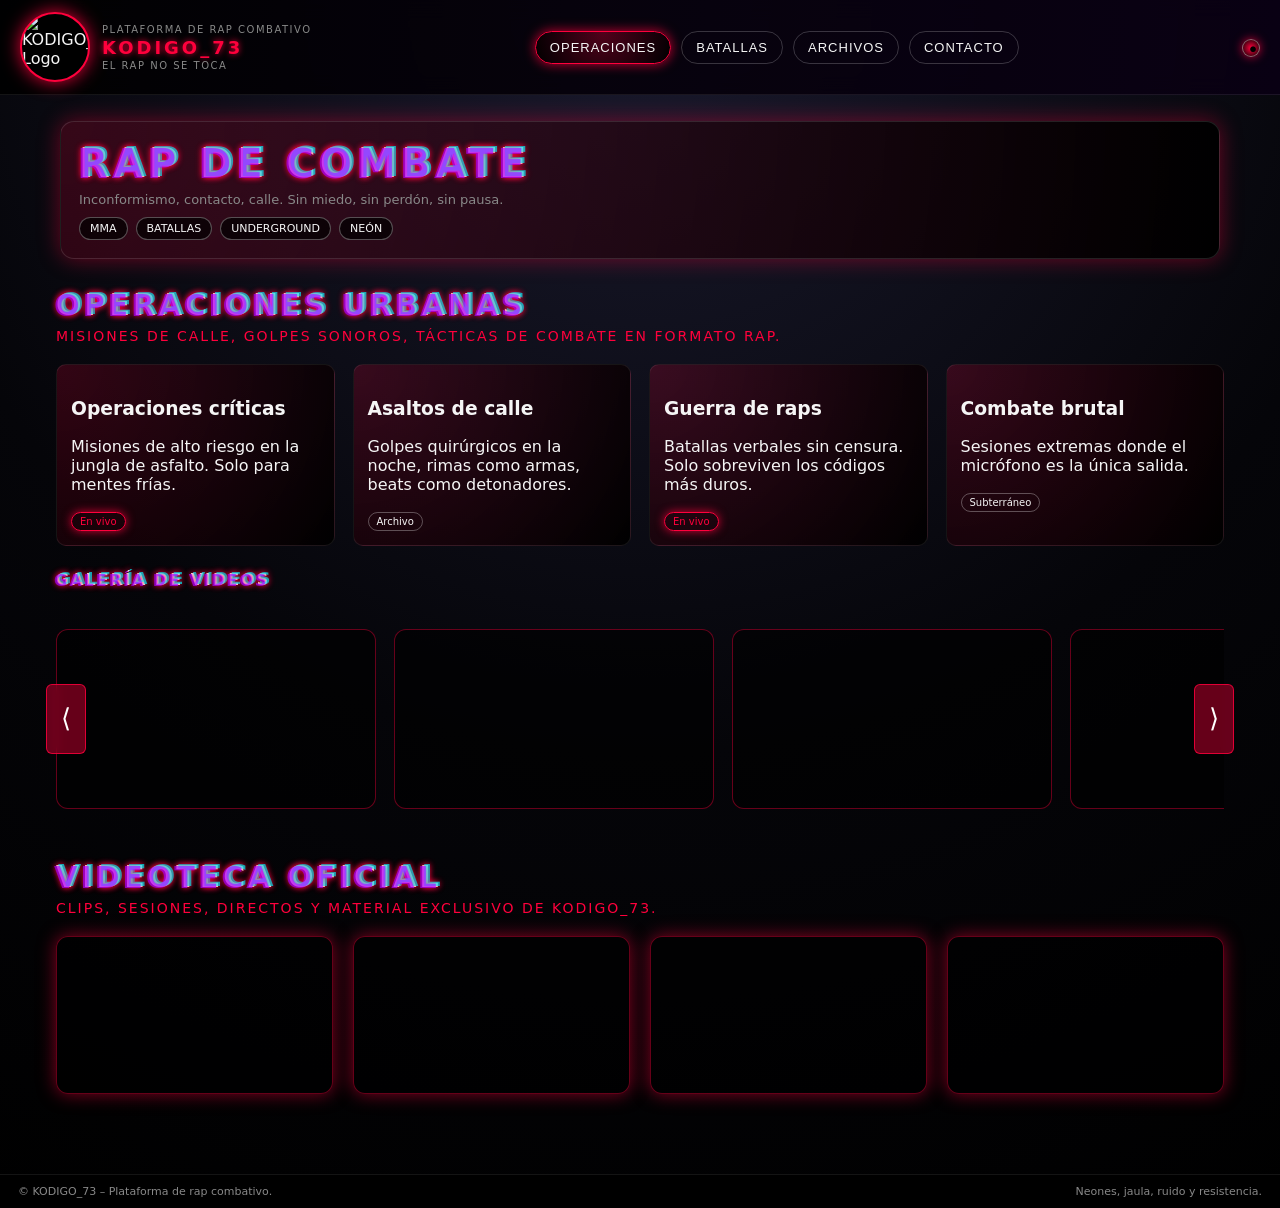
==== index.html @ 4fc9c53d "Add files via upload" ====
<!DOCTYPE html>
<html lang="es">
<head>
  <meta charset="UTF-8" />
  <meta name="viewport" content="width=device-width, initial-scale=1.0" />
  <title>KODIGO_73 – Plataforma de rap combativo</title>
  <link rel="stylesheet" href="styles.css" />
</head>
<body>
  <!-- Fondos -->
  <div class="bg-noise"></div>
  <div class="bg-cage"></div>

  <!-- Header -->
  <header class="header">
    <div class="logo-area">
      <div class="logo-wrapper">
        <img src="assets/logo-kodigo73.png" alt="KODIGO_73 Logo" class="logo-img" />
      </div>
      <div class="brand-text">
        <span class="brand-top">Plataforma de rap combativo</span>
        <span class="brand-main">KODIGO_73</span>
        <span class="brand-bottom">El rap no se toca</span>
      </div>
    </div>

    <nav class="nav">
      <button class="nav-tab active" data-tab="operaciones">Operaciones</button>
      <button class="nav-tab" data-tab="batallas">Batallas</button>
      <button class="nav-tab" data-tab="archivos">Archivos</button>
      <button class="nav-tab" data-tab="contacto">Contacto</button>
    </nav>

    <div class="header-right">
      <button id="adminTrigger" class="admin-trigger" title="Acceso oculto">●</button>
    </div>
  </header>

  <!-- Hero -->
  <section class="hero">
    <div class="hero-inner">
      <h1 class="hero-title glitch" data-text="RAP DE COMBATE">
        RAP DE COMBATE
      </h1>
      <p class="hero-subtitle editable" data-key="hero-sub">
        Inconformismo, contacto, calle. Sin miedo, sin perdón, sin pausa.
      </p>
      <div class="hero-tags">
        <span class="hero-tag">MMA</span>
        <span class="hero-tag">Batallas</span>
        <span class="hero-tag">Underground</span>
        <span class="hero-tag">Neón</span>
      </div>
    </div>
  </section>

  <main class="main">
    <!-- PANEL ADMIN / BUILDER -->
    <section id="adminPanel" class="admin-panel hidden">
      <div class="admin-inner">
        <h2>Panel Maestro KODIGO_73</h2>
        <p>Modo edición activo. Todo lo que modifiques se guarda en este navegador.</p>
        <div class="admin-actions">
          <button id="exitAdmin" class="btn-secondary">Salir de admin</button>
          <button id="resetContent" class="btn-danger">Resetear contenido</button>
        </div>
      </div>
    </section>

    <!-- OPERACIONES -->
    <section id="operaciones" class="tab-content active">
      <h2 class="section-title glitch" data-text="OPERACIONES URBANAS">OPERACIONES URBANAS</h2>
      <p class="subtitle neon-red editable" data-key="operaciones-sub">
        Misiones de calle, golpes sonoros, tácticas de combate en formato rap.
      </p>

      <div class="grid">
        <article class="card editable" data-key="op-criticas">
          <h3>Operaciones críticas</h3>
          <p>Misiones de alto riesgo en la jungla de asfalto. Solo para mentes frías.</p>
          <span class="tag tag-live">En vivo</span>
        </article>

        <article class="card editable" data-key="asaltos-calle">
          <h3>Asaltos de calle</h3>
          <p>Golpes quirúrgicos en la noche, rimas como armas, beats como detonadores.</p>
          <span class="tag">Archivo</span>
        </article>

        <article class="card editable" data-key="guerra-raps">
          <h3>Guerra de raps</h3>
          <p>Batallas verbales sin censura. Solo sobreviven los códigos más duros.</p>
          <span class="tag tag-live">En vivo</span>
        </article>

        <article class="card editable" data-key="combate-brutal">
          <h3>Combate brutal</h3>
          <p>Sesiones extremas donde el micrófono es la única salida.</p>
          <span class="tag">Subterráneo</span>
        </article>
      </div>

      <!-- Slider tipo Netflix -->
      <h3 class="section-subtitle glitch" data-text="GALERÍA DE VIDEOS">GALERÍA DE VIDEOS</h3>

      <div class="video-slider-container">
        <button class="slider-btn left-btn">⟨</button>

        <div class="video-slider">
          <div class="video-card">
            <iframe src="https://www.youtube.com/embed/2vjPBrBU-TM" allowfullscreen></iframe>
          </div>
          <div class="video-card">
            <iframe src="https://www.youtube.com/embed/uelHwf8o7_U" allowfullscreen></iframe>
          </div>
          <div class="video-card">
            <iframe src="https://www.youtube.com/embed/hTWKbfoikeg" allowfullscreen></iframe>
          </div>
          <div class="video-card">
            <iframe src="https://www.youtube.com/embed/fJ9rUzIMcZQ" allowfullscreen></iframe>
          </div>
        </div>

        <button class="slider-btn right-btn">⟩</button>
      </div>
    </section>

    <!-- BATALLAS -->
    <section id="batallas" class="tab-content">
      <h2 class="section-title glitch" data-text="BATALLAS DE CONTACTO">BATALLAS DE CONTACTO</h2>
      <p class="subtitle neon-purple editable" data-key="batallas-sub">
        Línea frontal del sonido: cada barra es un impacto, cada punchline un directo a la mandíbula.
      </p>

      <div class="grid">
        <article class="card editable" data-key="batalla-resistencia">
          <h3>Batalla de resistencia</h3>
          <p>Rounds infinitos, solo aguanta quien respira ritmo y aguanta presión.</p>
          <span class="tag tag-live">En vivo</span>
        </article>

        <article class="card editable" data-key="batalla-jaula">
          <h3>Batalla en jaula</h3>
          <p>Formato cerrado, valla MMA, público encima, cero escapatoria.</p>
          <span class="tag">Jaula</span>
        </article>

        <article class="card editable" data-key="batalla-subsuelo">
          <h3>Subsuelo extremo</h3>
          <p>Batallas clandestinas, sin jueces, solo respeto y cicatrices.</p>
          <span class="tag">Subterráneo</span>
        </article>

        <article class="card editable" data-key="batalla-elite">
          <h3>Élite de contacto</h3>
          <p>Solo entran los que ya han sobrevivido a varias guerras de raps.</p>
          <span class="tag tag-live">Clasificatoria</span>
        </article>
      </div>
    </section>

    <!-- ARCHIVOS -->
    <section id="archivos" class="tab-content">
      <h2 class="section-title glitch" data-text="ARCHIVOS CLASIFICADOS">ARCHIVOS CLASIFICADOS</h2>
      <p class="subtitle neon-cyan editable" data-key="archivos-sub">
        Protocolos prohibidos, sesiones ocultas y material no apto para la superficie.
      </p>

      <div class="grid grid-archives">
        <article class="card slim editable" data-key="archivo-1">
          <h3>Código 73 – Ritmo de asalto</h3>
          <p>Compilación de beats diseñados para romper altavoces y cuellos.</p>
        </article>

        <article class="card slim editable" data-key="archivo-2">
          <h3>Entrevista desde el subsuelo</h3>
          <p>Conversaciones con voces que no verás en la TV ni en portadas limpias.</p>
        </article>

        <article class="card slim editable" data-key="archivo-3">
          <h3>Operaciones en garaje</h3>
          <p>Sesiones privadas, humo denso, luces rojas y metal oxidado.</p>
        </article>

        <article class="card slim editable" data-key="archivo-4">
          <h3>Protocolos prohibidos</h3>
          <p>Guías tácticas para sobrevivir en la ciudad hostil y en el circuito.</p>
        </article>
      </div>
    </section>

    <!-- CONTACTO -->
    <section id="contacto" class="tab-content">
      <h2 class="section-title glitch" data-text="CONTACTO SUBTERRÁNEO">CONTACTO SUBTERRÁNEO</h2>
      <p class="subtitle neon-green editable" data-key="contacto-sub">
        Si tienes código, encuentras la frecuencia. Si no, esto no es para ti.
      </p>

      <form class="contact-form">
        <div class="form-group">
          <label for="nombre">Alias</label>
          <input type="text" id="nombre" placeholder="Tu nombre de guerra" />
        </div>
        <div class="form-group">
          <label for="email">Canal seguro</label>
          <input type="email" id="email" placeholder="tu@kodigo73.com" />
        </div>
        <div class="form-group">
          <label for="mensaje">Mensaje cifrado</label>
          <textarea id="mensaje" rows="4" placeholder="Deja tu rastro aquí..."></textarea>
        </div>
        <button type="submit" class="btn-primary">Enviar señal</button>
      </form>
    </section>

    <!-- VIDEOTECA FINAL -->
    <section class="videoteca">
      <h2 class="section-title glitch" data-text="VIDEOTECA OFICIAL">VIDEOTECA OFICIAL</h2>
      <p class="subtitle neon-red editable" data-key="videoteca-sub">
        Clips, sesiones, directos y material exclusivo de KODIGO_73.
      </p>

      <div class="videoteca-grid">
        <div class="video-thumb">
          <iframe src="https://www.youtube.com/embed/2vjPBrBU-TM" allowfullscreen></iframe>
        </div>
        <div class="video-thumb">
          <iframe src="https://www.youtube.com/embed/uelHwf8o7_U" allowfullscreen></iframe>
        </div>
        <div class="video-thumb">
          <iframe src="https://www.youtube.com/embed/hTWKbfoikeg" allowfullscreen></iframe>
        </div>
        <div class="video-thumb">
          <iframe src="https://www.youtube.com/embed/fJ9rUzIMcZQ" allowfullscreen></iframe>
        </div>
      </div>
    </section>
  </main>

  <footer class="footer">
    <span>© KODIGO_73 – Plataforma de rap combativo.</span>
    <span class="footer-right">Neones, jaula, ruido y resistencia.</span>
  </footer>

  <script src="app.js"></script>
</body>
</html>
---- styles.css ----
:root {
  --bg: #050509;
  --bg-alt: #101018;
  --accent-red: #ff003c;
  --accent-purple: #b300ff;
  --accent-cyan: #00f6ff;
  --accent-green: #00ff7b;
  --text-main: #f5f5f5;
  --text-muted: #888;
  --border-neon: 0 0 12px rgba(255, 0, 60, 0.8);
  --transition-fast: 0.2s ease-out;
  --transition-med: 0.35s ease-out;
  --radius: 10px;
  --font-main: system-ui, -apple-system, BlinkMacSystemFont, "Segoe UI", sans-serif;
}

*,
*::before,
*::after {
  box-sizing: border-box;
}

html,
body {
  margin: 0;
  padding: 0;
  background: radial-gradient(circle at top, #1a1a2e 0, #050509 55%, #000 100%);
  color: var(--text-main);
  font-family: var(--font-main);
  min-height: 100%;
}

/* Fondo ruido */
.bg-noise {
  position: fixed;
  inset: 0;
  pointer-events: none;
  opacity: 0.12;
  background-image: url("data:image/svg+xml,%3Csvg viewBox='0 0 160 160' xmlns='http://www.w3.org/2000/svg'%3E%3Cfilter id='n'%3E%3CfeTurbulence type='fractalNoise' baseFrequency='1.2' numOctaves='3' stitchTiles='noStitch'/%3E%3C/filter%3E%3Crect width='100%25' height='100%25' filter='url(%23n)' opacity='0.6'/%3E%3C/svg%3E");
  mix-blend-mode: soft-light;
  z-index: -1;
}

/* Fondo valla MMA */
.bg-cage {
  position: fixed;
  inset: 0;
  background-image: url("https://i.imgur.com/1z0yq4W.png");
  background-size: 260px;
  background-repeat: repeat;
  opacity: 0.08;
  mix-blend-mode: overlay;
  pointer-events: none;
  z-index: -2;
  animation: cagePulse 4s infinite ease-in-out;
}

/* Header */
.header {
  display: flex;
  align-items: center;
  justify-content: space-between;
  padding: 12px 20px;
  border-bottom: 1px solid rgba(255, 255, 255, 0.08);
  backdrop-filter: blur(10px);
  background: linear-gradient(to right, rgba(0, 0, 0, 0.9), rgba(10, 0, 20, 0.9));
  position: sticky;
  top: 0;
  z-index: 20;
}

.logo-area {
  display: flex;
  align-items: center;
  gap: 12px;
}

.logo-wrapper {
  width: 70px;
  height: 70px;
  border-radius: 50%;
  box-shadow: 0 0 18px rgba(255, 0, 60, 0.9);
  overflow: hidden;
  border: 2px solid var(--accent-red);
  background: #000;
}

.logo-img {
  width: 100%;
  height: 100%;
  object-fit: cover;
}

.brand-text {
  display: flex;
  flex-direction: column;
  gap: 2px;
}

.brand-top {
  font-size: 10px;
  text-transform: uppercase;
  letter-spacing: 1.5px;
  color: var(--text-muted);
}

.brand-main {
  font-size: 18px;
  font-weight: 800;
  letter-spacing: 3px;
  text-transform: uppercase;
  color: var(--accent-red);
  text-shadow: 0 0 6px rgba(255, 0, 60, 0.9);
}

.brand-bottom {
  font-size: 10px;
  text-transform: uppercase;
  letter-spacing: 1.5px;
  color: var(--text-muted);
}

.nav {
  display: flex;
  gap: 10px;
  flex-wrap: wrap;
}

.nav-tab {
  border: 1px solid rgba(255, 255, 255, 0.2);
  background: transparent;
  color: var(--text-main);
  padding: 8px 14px;
  border-radius: 999px;
  font-size: 13px;
  text-transform: uppercase;
  letter-spacing: 1px;
  cursor: pointer;
  position: relative;
  overflow: hidden;
  transition: background var(--transition-fast), transform var(--transition-fast), box-shadow var(--transition-fast);
}

.nav-tab:hover {
  transform: translateY(-1px);
  box-shadow: 0 0 12px rgba(255, 0, 60, 0.5);
}

.nav-tab.active {
  border-color: var(--accent-red);
  box-shadow: var(--border-neon);
  background: radial-gradient(circle at top, rgba(255, 0, 60, 0.3), rgba(0, 0, 0, 0.9));
}

.admin-trigger {
  width: 18px;
  height: 18px;
  border-radius: 50%;
  border: 1px solid rgba(255, 255, 255, 0.4);
  background: radial-gradient(circle, var(--accent-red), #000);
  box-shadow: 0 0 10px rgba(255, 0, 60, 0.8);
  cursor: pointer;
}

/* Hero */
.hero {
  padding: 26px 20px 10px;
  max-width: 1200px;
  margin: 0 auto;
}

.hero-inner {
  border-radius: 14px;
  border: 1px solid rgba(255, 255, 255, 0.12);
  padding: 18px;
  background: radial-gradient(circle at top left, rgba(255, 0, 60, 0.18), rgba(0, 0, 0, 0.95));
  box-shadow: 0 0 22px rgba(255, 0, 60, 0.4);
}

.hero-title {
  font-size: clamp(26px, 5vw, 40px);
  text-transform: uppercase;
  letter-spacing: 4px;
  margin: 0 0 6px;
}

.hero-subtitle {
  margin: 0 0 10px;
  font-size: 13px;
  color: var(--text-muted);
}

.hero-tags {
  display: flex;
  flex-wrap: wrap;
  gap: 8px;
}

.hero-tag {
  font-size: 11px;
  text-transform: uppercase;
  padding: 4px 10px;
  border-radius: 999px;
  border: 1px solid rgba(255, 255, 255, 0.3);
  background: rgba(0, 0, 0, 0.7);
}

/* Main */
.main {
  max-width: 1200px;
  margin: 18px auto 40px;
  padding: 0 16px;
}

.tab-content {
  display: none;
  animation: fadeInUp 0.4s ease-out;
}

.tab-content.active {
  display: block;
}

.section-title {
  font-size: clamp(22px, 3.5vw, 30px);
  text-transform: uppercase;
  letter-spacing: 3px;
  margin: 0 0 6px;
}

.section-subtitle {
  font-size: 16px;
  margin: 24px 0 10px;
  text-transform: uppercase;
  letter-spacing: 2px;
}

/* Glitch */
.glitch {
  position: relative;
  display: inline-block;
  text-shadow: 0 0 6px rgba(255, 0, 60, 0.9);
}

.glitch::before,
.glitch::after {
  content: attr(data-text);
  position: absolute;
  top: 0;
  left: 0;
  opacity: 0.7;
}

.glitch::before {
  color: var(--accent-cyan);
  transform: translate(2px, -1px);
}

.glitch::after {
  color: var(--accent-purple);
  transform: translate(-2px, 1px);
}

.subtitle {
  margin: 0 0 20px;
  font-size: 14px;
  text-transform: uppercase;
  letter-spacing: 2px;
  color: var(--text-muted);
}

.neon-red { color: var(--accent-red); }
.neon-purple { color: var(--accent-purple); }
.neon-cyan { color: var(--accent-cyan); }
.neon-green { color: var(--accent-green); }

/* Grid */
.grid {
  display: grid;
  grid-template-columns: repeat(auto-fit, minmax(230px, 1fr));
  gap: 18px;
}

.card {
  background: radial-gradient(circle at top left, rgba(255, 0, 60, 0.18), rgba(0, 0, 0, 0.95));
  border-radius: var(--radius);
  border: 1px solid rgba(255, 255, 255, 0.08);
  padding: 14px;
  position: relative;
  overflow: hidden;
  transition: 0.3s;
}

.card:hover {
  transform: translateY(-4px) scale(1.01);
  border-color: var(--accent-red);
  box-shadow: 0 0 18px rgba(255, 0, 60, 0.7);
}

.card.slim {
  background: linear-gradient(135deg, rgba(0, 246, 255, 0.12), rgba(0, 0, 0, 0.95));
}

/* Tags */
.tag {
  display: inline-block;
  padding: 3px 8px;
  border-radius: 999px;
  font-size: 10px;
  border: 1px solid rgba(255, 255, 255, 0.3);
}

.tag-live {
  border-color: var(--accent-red);
  color: var(--accent-red);
  box-shadow: 0 0 10px rgba(255, 0, 60, 0.8);
}

/* Slider Netflix */
.video-slider-container {
  position: relative;
  margin-top: 20px;
  display: flex;
  align-items: center;
}

.video-slider {
  display: flex;
  gap: 18px;
  overflow-x: auto;
  scroll-behavior: smooth;
  padding: 10px 0;
}

.video-slider::-webkit-scrollbar {
  display: none;
}

.video-card {
  min-width: 320px;
  height: 180px;
  border-radius: 12px;
  overflow: hidden;
  border: 1px solid rgba(255, 0, 60, 0.4);
  background: rgba(0, 0, 0, 0.6);
  transition: 0.3s;
}

.video-card:hover {
  transform: scale(1.05);
  box-shadow: 0 0 25px rgba(255, 0, 60, 0.9);
}

.video-card iframe {
  width: 100%;
  height: 100%;
  border: none;
}

.slider-btn {
  position: absolute;
  top: 50%;
  transform: translateY(-50%);
  background: rgba(255, 0, 60, 0.4);
  border: 1px solid rgba(255, 0, 60, 0.8);
  color: #fff;
  font-size: 26px;
  width: 40px;
  height: 70px;
  cursor: pointer;
  border-radius: 6px;
  backdrop-filter: blur(4px);
  transition: 0.2s;
}

.slider-btn:hover {
  background: rgba(255, 0, 60, 0.7);
  transform: translateY(-50%) scale(1.1);
}

.left-btn { left: -10px; }
.right-btn { right: -10px; }

/* Videoteca */
.videoteca {
  margin-top: 40px;
  padding-bottom: 40px;
}

.videoteca-grid {
  display: grid;
  grid-template-columns: repeat(auto-fit, minmax(260px, 1fr));
  gap: 20px;
  margin-top: 20px;
}

.video-thumb {
  position: relative;
  padding-top: 56.25%;
  border-radius: 12px;
  overflow: hidden;
  border: 1px solid rgba(255, 0, 60, 0.4);
  background: rgba(0, 0, 0, 0.6);
  box-shadow: 0 0 18px rgba(255, 0, 60, 0.5);
}

.video-thumb iframe {
  position: absolute;
  inset: 0;
  width: 100%;
  height: 100%;
  border: none;
}

/* Contacto */
.contact-form {
  max-width: 480px;
  background: rgba(0, 0, 0, 0.7);
  border-radius: var(--radius);
  padding: 18px;
  border: 1px solid rgba(255, 255, 255, 0.12);
}

.form-group {
  display: flex;
  flex-direction: column;
  margin-bottom: 12px;
}

.form-group label {
  font-size: 12px;
  text-transform: uppercase;
  margin-bottom: 4px;
  color: var(--text-muted);
}

.form-group input,
.form-group textarea {
  background: #050509;
  border-radius: 6px;
  border: 1px solid rgba(255, 255, 255, 0.18);
  padding: 8px 10px;
  color: var(--text-main);
}

.btn-primary {
  background: linear-gradient(120deg, var(--accent-red), var(--accent-purple));
  color: #fff;
  border-radius: 999px;
  padding: 8px 16px;
  border: none;
  cursor: pointer;
  box-shadow: 0 0 14px rgba(255, 0, 60, 0.8);
}

/* Admin / Builder */
.admin-panel {
  margin-bottom: 18px;
  border-radius: var(--radius);
  border: 1px solid var(--accent-cyan);
  background: rgba(0, 0, 0, 0.8);
  padding: 12px;
}

.admin-panel.hidden {
  display: none;
}

body.admin-mode .editable {
  outline: 1px dashed var(--accent-cyan);
}

/* Botones admin */
.btn-secondary {
  background: #222;
  color: #fff;
  border-radius: 999px;
  padding: 6px 14px;
  border: 1px solid rgba(255, 255, 255, 0.3);
  cursor: pointer;
  margin-right: 8px;
}

.btn-danger {
  background: #ff003c;
  color: #fff;
  border-radius: 999px;
  padding: 6px 14px;
  border: none;
  cursor: pointer;
}

/* Footer */
.footer {
  border-top: 1px solid rgba(255, 255, 255, 0.08);
  padding: 10px 18px;
  font-size: 11px;
  color: var(--text-muted);
  display: flex;
  justify-content: space-between;
  background: rgba(0, 0, 0, 0.9);
}

/* Animaciones */
@keyframes cagePulse {
  0%, 100% { opacity: 0.06; }
  50% { opacity: 0.12; }
}

@keyframes fadeInUp {
  from { opacity: 0; transform: translateY(8px); }
  to { opacity: 1; transform: translateY(0); }
}

/* Responsive */
@media (max-width: 768px) {
  .header {
    flex-direction: column;
    align-items: flex-start;
    gap: 10px;
  }

  .nav {
    width: 100%;
    justify-content: flex-start;
    flex-wrap: wrap;
  }

  .video-card {
    min-width: 260px;
    height: 150px;
  }
}

@media (max-width: 480px) {
  .logo-wrapper { width: 60px; height: 60px; }
  .footer { flex-direction: column; gap: 4px; }
}
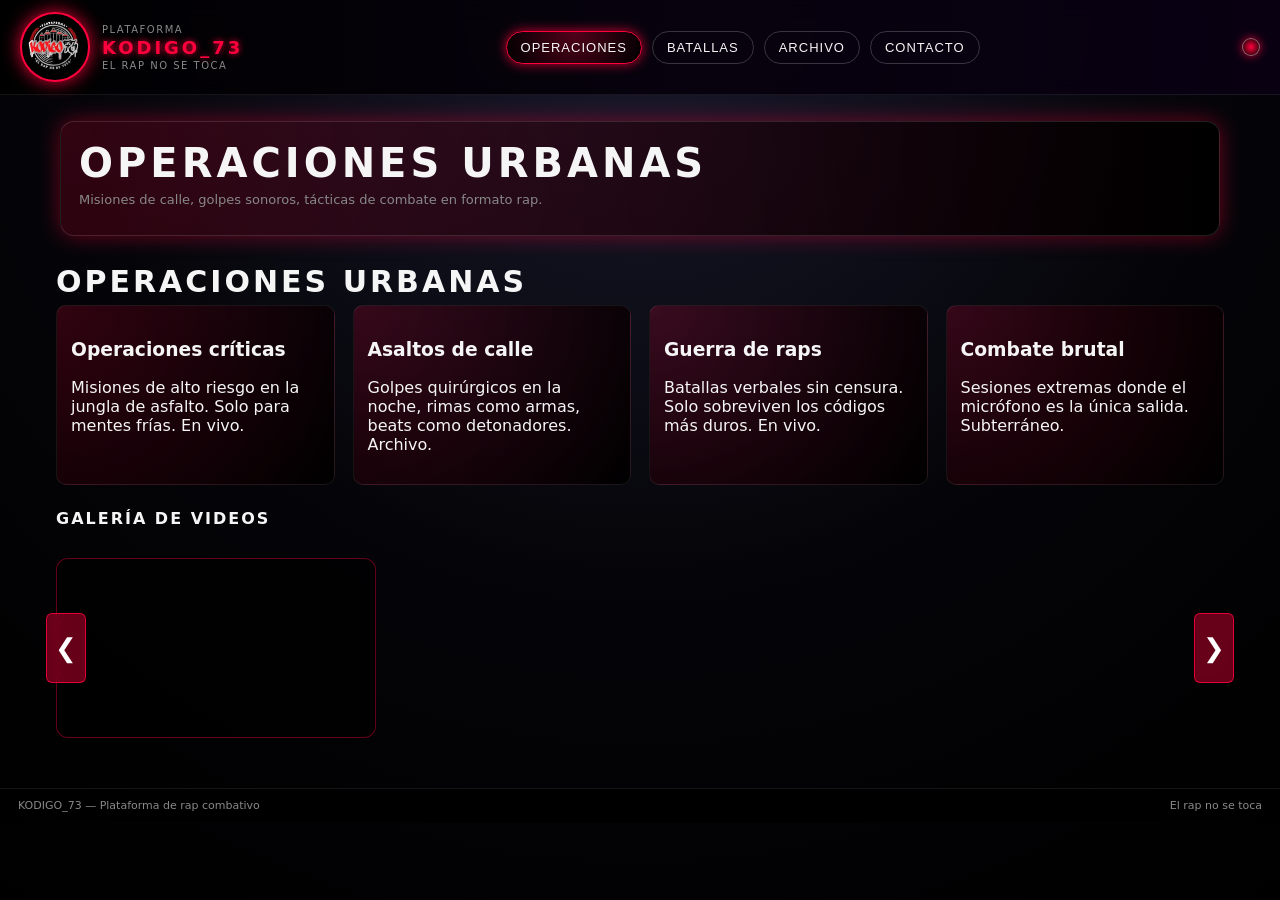
==== commit 30e5864f: "Add files via upload" ====
--- a/index.html
+++ b/index.html
@@ -3,11 +3,13 @@
 <head>
   <meta charset="UTF-8" />
   <meta name="viewport" content="width=device-width, initial-scale=1.0" />
-  <title>KODIGO_73 – Plataforma de rap combativo</title>
+  <title>KODIGO_73</title>
   <link rel="stylesheet" href="styles.css" />
 </head>
+
 <body>
-  <!-- Fondos -->
+
+  <!-- Fondo -->
   <div class="bg-noise"></div>
   <div class="bg-cage"></div>
 
@@ -15,10 +17,10 @@
   <header class="header">
     <div class="logo-area">
       <div class="logo-wrapper">
-        <img src="assets/logo-kodigo73.png" alt="KODIGO_73 Logo" class="logo-img" />
+        <img src="logo-kodigo73.png" class="logo-img" />
       </div>
       <div class="brand-text">
-        <span class="brand-top">Plataforma de rap combativo</span>
+        <span class="brand-top">Plataforma</span>
         <span class="brand-main">KODIGO_73</span>
         <span class="brand-bottom">El rap no se toca</span>
       </div>
@@ -27,219 +29,118 @@
     <nav class="nav">
       <button class="nav-tab active" data-tab="operaciones">Operaciones</button>
       <button class="nav-tab" data-tab="batallas">Batallas</button>
-      <button class="nav-tab" data-tab="archivos">Archivos</button>
+      <button class="nav-tab" data-tab="archivo">Archivo</button>
       <button class="nav-tab" data-tab="contacto">Contacto</button>
     </nav>
 
-    <div class="header-right">
-      <button id="adminTrigger" class="admin-trigger" title="Acceso oculto">●</button>
+    <div id="adminTrigger" class="admin-trigger"></div>
+  </header>
+
+  <!-- Panel Admin -->
+  <div id="adminPanel" class="admin-panel hidden">
+    <h3>Panel Maestro KODIGO_73</h3>
+    <button id="exitAdmin" class="btn-secondary">Salir de admin</button>
+    <button id="resetContent" class="btn-danger">Resetear contenido</button>
+
+    <!-- 🔥 NUEVA SECCIÓN: EDITOR DEL SLIDER -->
+    <div class="admin-section">
+      <h3>Gestión del Slider</h3>
+      <div id="sliderEditor"></div>
+      <button id="addVideoBtn" class="btn-secondary">Añadir vídeo</button>
     </div>
-  </header>
+  </div>
 
   <!-- Hero -->
   <section class="hero">
     <div class="hero-inner">
-      <h1 class="hero-title glitch" data-text="RAP DE COMBATE">
-        RAP DE COMBATE
-      </h1>
-      <p class="hero-subtitle editable" data-key="hero-sub">
-        Inconformismo, contacto, calle. Sin miedo, sin perdón, sin pausa.
+      <h1 class="hero-title editable" data-key="hero-title">Operaciones Urbanas</h1>
+      <p class="hero-subtitle editable" data-key="hero-subtitle">
+        Misiones de calle, golpes sonoros, tácticas de combate en formato rap.
       </p>
-      <div class="hero-tags">
-        <span class="hero-tag">MMA</span>
-        <span class="hero-tag">Batallas</span>
-        <span class="hero-tag">Underground</span>
-        <span class="hero-tag">Neón</span>
-      </div>
     </div>
   </section>
 
+  <!-- Main -->
   <main class="main">
-    <!-- PANEL ADMIN / BUILDER -->
-    <section id="adminPanel" class="admin-panel hidden">
-      <div class="admin-inner">
-        <h2>Panel Maestro KODIGO_73</h2>
-        <p>Modo edición activo. Todo lo que modifiques se guarda en este navegador.</p>
-        <div class="admin-actions">
-          <button id="exitAdmin" class="btn-secondary">Salir de admin</button>
-          <button id="resetContent" class="btn-danger">Resetear contenido</button>
+
+    <!-- OPERACIONES -->
+    <section id="operaciones" class="tab-content active">
+      <h2 class="section-title">Operaciones Urbanas</h2>
+
+      <div class="grid">
+        <div class="card">
+          <h3 class="editable" data-key="op1-title">Operaciones críticas</h3>
+          <p class="editable" data-key="op1-text">
+            Misiones de alto riesgo en la jungla de asfalto. Solo para mentes frías. En vivo.
+          </p>
         </div>
+
+        <div class="card">
+          <h3 class="editable" data-key="op2-title">Asaltos de calle</h3>
+          <p class="editable" data-key="op2-text">
+            Golpes quirúrgicos en la noche, rimas como armas, beats como detonadores. Archivo.
+          </p>
+        </div>
+
+        <div class="card">
+          <h3 class="editable" data-key="op3-title">Guerra de raps</h3>
+          <p class="editable" data-key="op3-text">
+            Batallas verbales sin censura. Solo sobreviven los códigos más duros. En vivo.
+          </p>
+        </div>
+
+        <div class="card">
+          <h3 class="editable" data-key="op4-title">Combate brutal</h3>
+          <p class="editable" data-key="op4-text">
+            Sesiones extremas donde el micrófono es la única salida. Subterráneo.
+          </p>
+        </div>
+      </div>
+
+      <!-- 🔥 SLIDER DINÁMICO -->
+      <h2 class="section-subtitle">Galería de Videos</h2>
+
+      <div class="video-slider-container">
+        <button class="slider-btn left-btn">&#10094;</button>
+
+        <div class="video-slider" id="dynamicSlider"></div>
+
+        <button class="slider-btn right-btn">&#10095;</button>
       </div>
     </section>
 
-    <!-- OPERACIONES -->
-    <section id="operaciones" class="tab-content active">
-      <h2 class="section-title glitch" data-text="OPERACIONES URBANAS">OPERACIONES URBANAS</h2>
-      <p class="subtitle neon-red editable" data-key="operaciones-sub">
-        Misiones de calle, golpes sonoros, tácticas de combate en formato rap.
-      </p>
-
-      <div class="grid">
-        <article class="card editable" data-key="op-criticas">
-          <h3>Operaciones críticas</h3>
-          <p>Misiones de alto riesgo en la jungla de asfalto. Solo para mentes frías.</p>
-          <span class="tag tag-live">En vivo</span>
-        </article>
-
-        <article class="card editable" data-key="asaltos-calle">
-          <h3>Asaltos de calle</h3>
-          <p>Golpes quirúrgicos en la noche, rimas como armas, beats como detonadores.</p>
-          <span class="tag">Archivo</span>
-        </article>
-
-        <article class="card editable" data-key="guerra-raps">
-          <h3>Guerra de raps</h3>
-          <p>Batallas verbales sin censura. Solo sobreviven los códigos más duros.</p>
-          <span class="tag tag-live">En vivo</span>
-        </article>
-
-        <article class="card editable" data-key="combate-brutal">
-          <h3>Combate brutal</h3>
-          <p>Sesiones extremas donde el micrófono es la única salida.</p>
-          <span class="tag">Subterráneo</span>
-        </article>
-      </div>
-
-      <!-- Slider tipo Netflix -->
-      <h3 class="section-subtitle glitch" data-text="GALERÍA DE VIDEOS">GALERÍA DE VIDEOS</h3>
-
-      <div class="video-slider-container">
-        <button class="slider-btn left-btn">⟨</button>
-
-        <div class="video-slider">
-          <div class="video-card">
-            <iframe src="https://www.youtube.com/embed/2vjPBrBU-TM" allowfullscreen></iframe>
-          </div>
-          <div class="video-card">
-            <iframe src="https://www.youtube.com/embed/uelHwf8o7_U" allowfullscreen></iframe>
-          </div>
-          <div class="video-card">
-            <iframe src="https://www.youtube.com/embed/hTWKbfoikeg" allowfullscreen></iframe>
-          </div>
-          <div class="video-card">
-            <iframe src="https://www.youtube.com/embed/fJ9rUzIMcZQ" allowfullscreen></iframe>
-          </div>
-        </div>
-
-        <button class="slider-btn right-btn">⟩</button>
-      </div>
+    <!-- Otras pestañas -->
+    <section id="batallas" class="tab-content">
+      <h2 class="section-title">Batallas</h2>
     </section>
 
-    <!-- BATALLAS -->
-    <section id="batallas" class="tab-content">
-      <h2 class="section-title glitch" data-text="BATALLAS DE CONTACTO">BATALLAS DE CONTACTO</h2>
-      <p class="subtitle neon-purple editable" data-key="batallas-sub">
-        Línea frontal del sonido: cada barra es un impacto, cada punchline un directo a la mandíbula.
-      </p>
-
-      <div class="grid">
-        <article class="card editable" data-key="batalla-resistencia">
-          <h3>Batalla de resistencia</h3>
-          <p>Rounds infinitos, solo aguanta quien respira ritmo y aguanta presión.</p>
-          <span class="tag tag-live">En vivo</span>
-        </article>
-
-        <article class="card editable" data-key="batalla-jaula">
-          <h3>Batalla en jaula</h3>
-          <p>Formato cerrado, valla MMA, público encima, cero escapatoria.</p>
-          <span class="tag">Jaula</span>
-        </article>
-
-        <article class="card editable" data-key="batalla-subsuelo">
-          <h3>Subsuelo extremo</h3>
-          <p>Batallas clandestinas, sin jueces, solo respeto y cicatrices.</p>
-          <span class="tag">Subterráneo</span>
-        </article>
-
-        <article class="card editable" data-key="batalla-elite">
-          <h3>Élite de contacto</h3>
-          <p>Solo entran los que ya han sobrevivido a varias guerras de raps.</p>
-          <span class="tag tag-live">Clasificatoria</span>
-        </article>
-      </div>
+    <section id="archivo" class="tab-content">
+      <h2 class="section-title">Archivo</h2>
     </section>
 
-    <!-- ARCHIVOS -->
-    <section id="archivos" class="tab-content">
-      <h2 class="section-title glitch" data-text="ARCHIVOS CLASIFICADOS">ARCHIVOS CLASIFICADOS</h2>
-      <p class="subtitle neon-cyan editable" data-key="archivos-sub">
-        Protocolos prohibidos, sesiones ocultas y material no apto para la superficie.
-      </p>
-
-      <div class="grid grid-archives">
-        <article class="card slim editable" data-key="archivo-1">
-          <h3>Código 73 – Ritmo de asalto</h3>
-          <p>Compilación de beats diseñados para romper altavoces y cuellos.</p>
-        </article>
-
-        <article class="card slim editable" data-key="archivo-2">
-          <h3>Entrevista desde el subsuelo</h3>
-          <p>Conversaciones con voces que no verás en la TV ni en portadas limpias.</p>
-        </article>
-
-        <article class="card slim editable" data-key="archivo-3">
-          <h3>Operaciones en garaje</h3>
-          <p>Sesiones privadas, humo denso, luces rojas y metal oxidado.</p>
-        </article>
-
-        <article class="card slim editable" data-key="archivo-4">
-          <h3>Protocolos prohibidos</h3>
-          <p>Guías tácticas para sobrevivir en la ciudad hostil y en el circuito.</p>
-        </article>
-      </div>
-    </section>
-
-    <!-- CONTACTO -->
     <section id="contacto" class="tab-content">
-      <h2 class="section-title glitch" data-text="CONTACTO SUBTERRÁNEO">CONTACTO SUBTERRÁNEO</h2>
-      <p class="subtitle neon-green editable" data-key="contacto-sub">
-        Si tienes código, encuentras la frecuencia. Si no, esto no es para ti.
-      </p>
+      <h2 class="section-title">Contacto</h2>
 
       <form class="contact-form">
         <div class="form-group">
-          <label for="nombre">Alias</label>
-          <input type="text" id="nombre" placeholder="Tu nombre de guerra" />
+          <label>Nombre</label>
+          <input type="text" />
         </div>
+
         <div class="form-group">
-          <label for="email">Canal seguro</label>
-          <input type="email" id="email" placeholder="tu@kodigo73.com" />
+          <label>Mensaje</label>
+          <textarea></textarea>
         </div>
-        <div class="form-group">
-          <label for="mensaje">Mensaje cifrado</label>
-          <textarea id="mensaje" rows="4" placeholder="Deja tu rastro aquí..."></textarea>
-        </div>
-        <button type="submit" class="btn-primary">Enviar señal</button>
+
+        <button class="btn-primary">Enviar</button>
       </form>
     </section>
 
-    <!-- VIDEOTECA FINAL -->
-    <section class="videoteca">
-      <h2 class="section-title glitch" data-text="VIDEOTECA OFICIAL">VIDEOTECA OFICIAL</h2>
-      <p class="subtitle neon-red editable" data-key="videoteca-sub">
-        Clips, sesiones, directos y material exclusivo de KODIGO_73.
-      </p>
-
-      <div class="videoteca-grid">
-        <div class="video-thumb">
-          <iframe src="https://www.youtube.com/embed/2vjPBrBU-TM" allowfullscreen></iframe>
-        </div>
-        <div class="video-thumb">
-          <iframe src="https://www.youtube.com/embed/uelHwf8o7_U" allowfullscreen></iframe>
-        </div>
-        <div class="video-thumb">
-          <iframe src="https://www.youtube.com/embed/hTWKbfoikeg" allowfullscreen></iframe>
-        </div>
-        <div class="video-thumb">
-          <iframe src="https://www.youtube.com/embed/fJ9rUzIMcZQ" allowfullscreen></iframe>
-        </div>
-      </div>
-    </section>
   </main>
 
   <footer class="footer">
-    <span>© KODIGO_73 – Plataforma de rap combativo.</span>
-    <span class="footer-right">Neones, jaula, ruido y resistencia.</span>
+    <span>KODIGO_73 — Plataforma de rap combativo</span>
+    <span>El rap no se toca</span>
   </footer>
 
   <script src="app.js"></script>
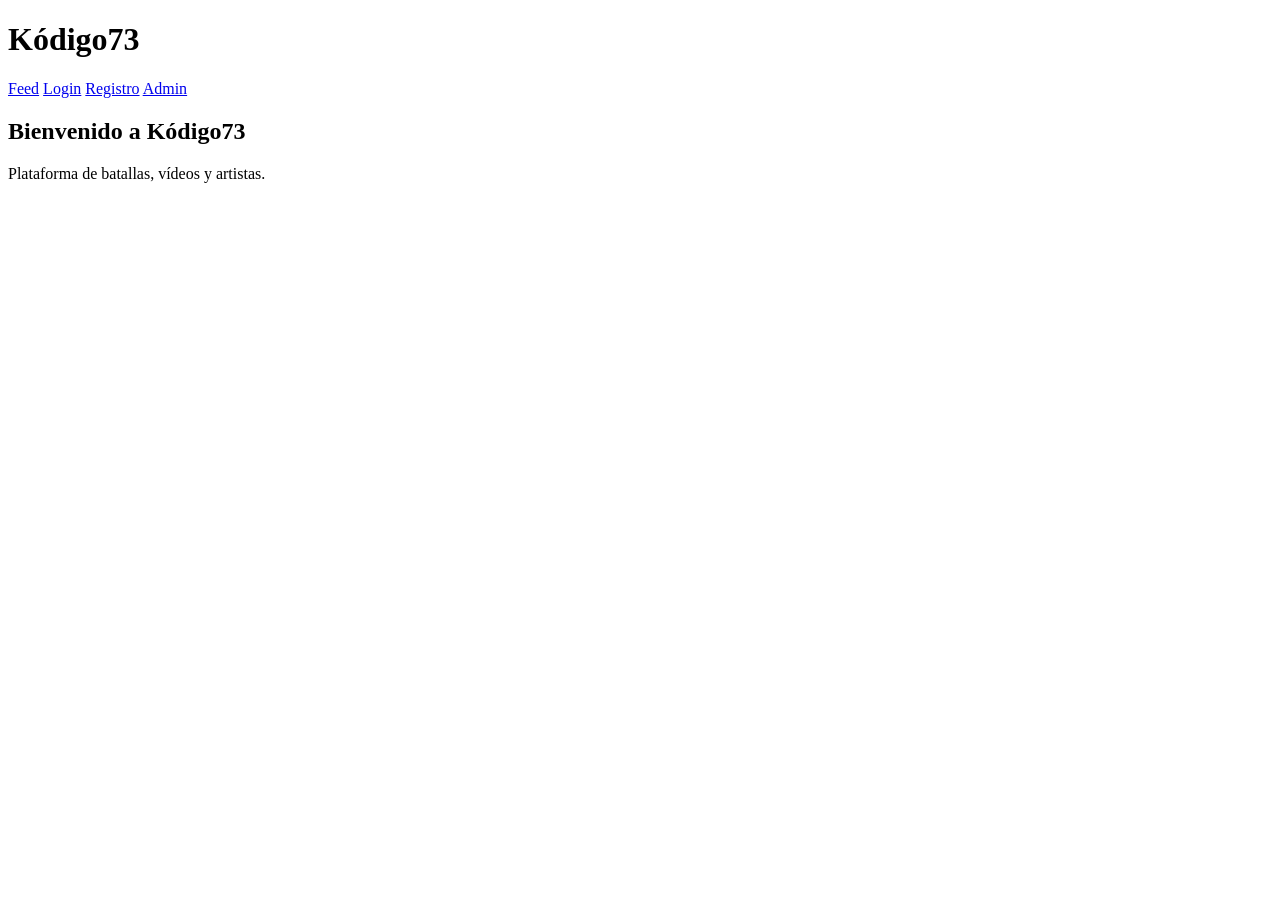
==== commit acfc04a8: "Add files via upload" ====
--- a/index.html
+++ b/index.html
@@ -1,148 +1,26 @@
 <!DOCTYPE html>
 <html lang="es">
 <head>
-  <meta charset="UTF-8" />
-  <meta name="viewport" content="width=device-width, initial-scale=1.0" />
-  <title>KODIGO_73</title>
-  <link rel="stylesheet" href="styles.css" />
+  <meta charset="UTF-8">
+  <title>Kódigo73</title>
+  <link rel="stylesheet" href="css/main.css">
 </head>
-
 <body>
-
-  <!-- Fondo -->
-  <div class="bg-noise"></div>
-  <div class="bg-cage"></div>
-
-  <!-- Header -->
-  <header class="header">
-    <div class="logo-area">
-      <div class="logo-wrapper">
-        <img src="logo-kodigo73.png" class="logo-img" />
-      </div>
-      <div class="brand-text">
-        <span class="brand-top">Plataforma</span>
-        <span class="brand-main">KODIGO_73</span>
-        <span class="brand-bottom">El rap no se toca</span>
-      </div>
-    </div>
-
-    <nav class="nav">
-      <button class="nav-tab active" data-tab="operaciones">Operaciones</button>
-      <button class="nav-tab" data-tab="batallas">Batallas</button>
-      <button class="nav-tab" data-tab="archivo">Archivo</button>
-      <button class="nav-tab" data-tab="contacto">Contacto</button>
+  <header>
+    <h1>Kódigo73</h1>
+    <nav>
+      <a href="pages/feed.html">Feed</a>
+      <a href="login.html">Login</a>
+      <a href="registro.html">Registro</a>
+      <a href="pages/admin.html">Admin</a>
     </nav>
-
-    <div id="adminTrigger" class="admin-trigger"></div>
   </header>
 
-  <!-- Panel Admin -->
-  <div id="adminPanel" class="admin-panel hidden">
-    <h3>Panel Maestro KODIGO_73</h3>
-    <button id="exitAdmin" class="btn-secondary">Salir de admin</button>
-    <button id="resetContent" class="btn-danger">Resetear contenido</button>
-
-    <!-- 🔥 NUEVA SECCIÓN: EDITOR DEL SLIDER -->
-    <div class="admin-section">
-      <h3>Gestión del Slider</h3>
-      <div id="sliderEditor"></div>
-      <button id="addVideoBtn" class="btn-secondary">Añadir vídeo</button>
-    </div>
-  </div>
-
-  <!-- Hero -->
-  <section class="hero">
-    <div class="hero-inner">
-      <h1 class="hero-title editable" data-key="hero-title">Operaciones Urbanas</h1>
-      <p class="hero-subtitle editable" data-key="hero-subtitle">
-        Misiones de calle, golpes sonoros, tácticas de combate en formato rap.
-      </p>
-    </div>
-  </section>
-
-  <!-- Main -->
-  <main class="main">
-
-    <!-- OPERACIONES -->
-    <section id="operaciones" class="tab-content active">
-      <h2 class="section-title">Operaciones Urbanas</h2>
-
-      <div class="grid">
-        <div class="card">
-          <h3 class="editable" data-key="op1-title">Operaciones críticas</h3>
-          <p class="editable" data-key="op1-text">
-            Misiones de alto riesgo en la jungla de asfalto. Solo para mentes frías. En vivo.
-          </p>
-        </div>
-
-        <div class="card">
-          <h3 class="editable" data-key="op2-title">Asaltos de calle</h3>
-          <p class="editable" data-key="op2-text">
-            Golpes quirúrgicos en la noche, rimas como armas, beats como detonadores. Archivo.
-          </p>
-        </div>
-
-        <div class="card">
-          <h3 class="editable" data-key="op3-title">Guerra de raps</h3>
-          <p class="editable" data-key="op3-text">
-            Batallas verbales sin censura. Solo sobreviven los códigos más duros. En vivo.
-          </p>
-        </div>
-
-        <div class="card">
-          <h3 class="editable" data-key="op4-title">Combate brutal</h3>
-          <p class="editable" data-key="op4-text">
-            Sesiones extremas donde el micrófono es la única salida. Subterráneo.
-          </p>
-        </div>
-      </div>
-
-      <!-- 🔥 SLIDER DINÁMICO -->
-      <h2 class="section-subtitle">Galería de Videos</h2>
-
-      <div class="video-slider-container">
-        <button class="slider-btn left-btn">&#10094;</button>
-
-        <div class="video-slider" id="dynamicSlider"></div>
-
-        <button class="slider-btn right-btn">&#10095;</button>
-      </div>
-    </section>
-
-    <!-- Otras pestañas -->
-    <section id="batallas" class="tab-content">
-      <h2 class="section-title">Batallas</h2>
-    </section>
-
-    <section id="archivo" class="tab-content">
-      <h2 class="section-title">Archivo</h2>
-    </section>
-
-    <section id="contacto" class="tab-content">
-      <h2 class="section-title">Contacto</h2>
-
-      <form class="contact-form">
-        <div class="form-group">
-          <label>Nombre</label>
-          <input type="text" />
-        </div>
-
-        <div class="form-group">
-          <label>Mensaje</label>
-          <textarea></textarea>
-        </div>
-
-        <button class="btn-primary">Enviar</button>
-      </form>
-    </section>
-
+  <main>
+    <h2>Bienvenido a Kódigo73</h2>
+    <p>Plataforma de batallas, vídeos y artistas.</p>
   </main>
 
-  <footer class="footer">
-    <span>KODIGO_73 — Plataforma de rap combativo</span>
-    <span>El rap no se toca</span>
-  </footer>
-
-  <script src="app.js"></script>
+  <script type="module" src="js/app.js"></script>
 </body>
 </html>
